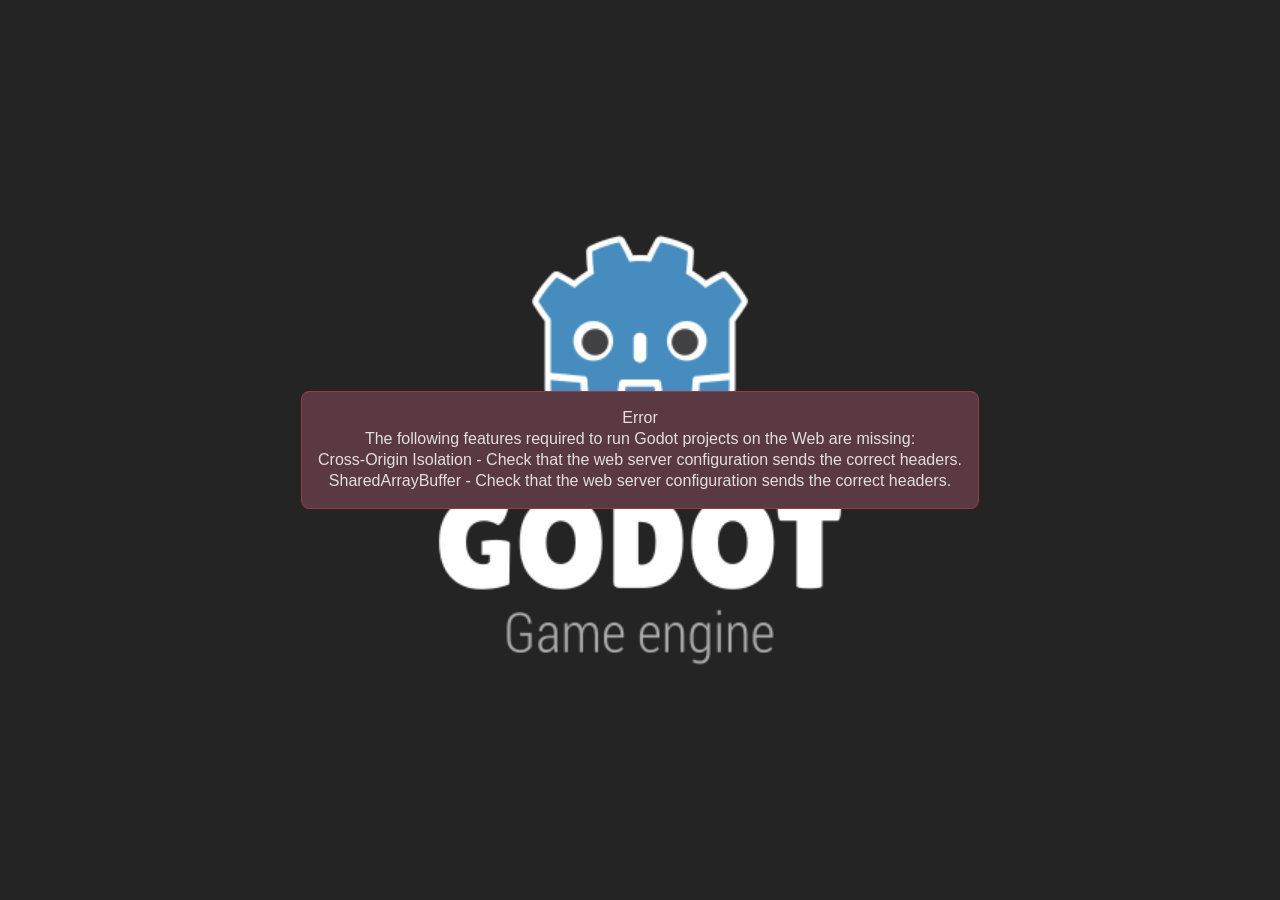
==== Juego.html @ b8db70d5 "cambiosjuego" ====
<!DOCTYPE html>
<html lang="en">
	<head>
		<meta charset="utf-8">
		<meta name="viewport" content="width=device-width, user-scalable=no, initial-scale=1.0">
		<title>Juego 2D</title>
		<style>
html, body, #canvas {
	margin: 0;
	padding: 0;
	border: 0;
}

body {
	color: white;
	background-color: black;
	overflow: hidden;
	touch-action: none;
}

#canvas {
	display: block;
}

#canvas:focus {
	outline: none;
}

#status, #status-splash, #status-progress {
	position: absolute;
	left: 0;
	right: 0;
}

#status, #status-splash {
	top: 0;
	bottom: 0;
}

#status {
	background-color: #242424;
	display: flex;
	flex-direction: column;
	justify-content: center;
	align-items: center;
	visibility: hidden;
}

#status-splash {
	max-height: 100%;
	max-width: 100%;
	margin: auto;
}

#status-splash.show-image--false {
	display: none;
}

#status-splash.fullsize--true {
	height: 100%;
	width: 100%;
	object-fit: contain;
}

#status-splash.use-filter--false {
	image-rendering: pixelated;
}

#status-progress, #status-notice {
	display: none;
}

#status-progress {
	bottom: 10%;
	width: 50%;
	margin: 0 auto;
}

#status-notice {
	background-color: #5b3943;
	border-radius: 0.5rem;
	border: 1px solid #9b3943;
	color: #e0e0e0;
	font-family: 'Noto Sans', 'Droid Sans', Arial, sans-serif;
	line-height: 1.3;
	margin: 0 2rem;
	overflow: hidden;
	padding: 1rem;
	text-align: center;
	z-index: 1;
}
		</style>
		<link id="-gd-engine-icon" rel="icon" type="image/png" href="Juego.icon.png" />
<link rel="apple-touch-icon" href="Juego.apple-touch-icon.png"/>

	</head>
	<body>
		<canvas id="canvas">
			Your browser does not support the canvas tag.
		</canvas>

		<noscript>
			Your browser does not support JavaScript.
		</noscript>

		<div id="status">
			<img id="status-splash" class="show-image--true fullsize--true use-filter--true" src="Juego.png" alt="">
			<progress id="status-progress"></progress>
			<div id="status-notice"></div>
		</div>

		<script src="Juego.js"></script>
		<script>
const GODOT_CONFIG = {"args":[],"canvasResizePolicy":2,"emscriptenPoolSize":8,"ensureCrossOriginIsolationHeaders":true,"executable":"Juego","experimentalVK":false,"fileSizes":{"Juego.pck":36289632,"Juego.wasm":1656762},"focusCanvas":true,"gdextensionLibs":[],"godotPoolSize":4};
const GODOT_THREADS_ENABLED = true;
const engine = new Engine(GODOT_CONFIG);

(function () {
	const statusOverlay = document.getElementById('status');
	const statusProgress = document.getElementById('status-progress');
	const statusNotice = document.getElementById('status-notice');

	let initializing = true;
	let statusMode = '';

	function setStatusMode(mode) {
		if (statusMode === mode || !initializing) {
			return;
		}
		if (mode === 'hidden') {
			statusOverlay.remove();
			initializing = false;
			return;
		}
		statusOverlay.style.visibility = 'visible';
		statusProgress.style.display = mode === 'progress' ? 'block' : 'none';
		statusNotice.style.display = mode === 'notice' ? 'block' : 'none';
		statusMode = mode;
	}

	function setStatusNotice(text) {
		while (statusNotice.lastChild) {
			statusNotice.removeChild(statusNotice.lastChild);
		}
		const lines = text.split('\n');
		lines.forEach((line) => {
			statusNotice.appendChild(document.createTextNode(line));
			statusNotice.appendChild(document.createElement('br'));
		});
	}

	function displayFailureNotice(err) {
		console.error(err);
		if (err instanceof Error) {
			setStatusNotice(err.message);
		} else if (typeof err === 'string') {
			setStatusNotice(err);
		} else {
			setStatusNotice('An unknown error occurred.');
		}
		setStatusMode('notice');
		initializing = false;
	}

	const missing = Engine.getMissingFeatures({
		threads: GODOT_THREADS_ENABLED,
	});

	if (missing.length !== 0) {
		if (GODOT_CONFIG['serviceWorker'] && GODOT_CONFIG['ensureCrossOriginIsolationHeaders'] && 'serviceWorker' in navigator) {
			let serviceWorkerRegistrationPromise;
			try {
				serviceWorkerRegistrationPromise = navigator.serviceWorker.getRegistration();
			} catch (err) {
				serviceWorkerRegistrationPromise = Promise.reject(new Error('Service worker registration failed.'));
			}
			// There's a chance that installing the service worker would fix the issue
			Promise.race([
				serviceWorkerRegistrationPromise.then((registration) => {
					if (registration != null) {
						return Promise.reject(new Error('Service worker already exists.'));
					}
					return registration;
				}).then(() => engine.installServiceWorker()),
				// For some reason, `getRegistration()` can stall
				new Promise((resolve) => {
					setTimeout(() => resolve(), 2000);
				}),
			]).then(() => {
				// Reload if there was no error.
				window.location.reload();
			}).catch((err) => {
				console.error('Error while registering service worker:', err);
			});
		} else {
			// Display the message as usual
			const missingMsg = 'Error\nThe following features required to run Godot projects on the Web are missing:\n';
			displayFailureNotice(missingMsg + missing.join('\n'));
		}
	} else {
		setStatusMode('progress');
		engine.startGame({
			'onProgress': function (current, total) {
				if (current > 0 && total > 0) {
					statusProgress.value = current;
					statusProgress.max = total;
				} else {
					statusProgress.removeAttribute('value');
					statusProgress.removeAttribute('max');
				}
			},
		}).then(() => {
			setStatusMode('hidden');
		}, displayFailureNotice);
	}
}());
		</script>
	</body>
</html>
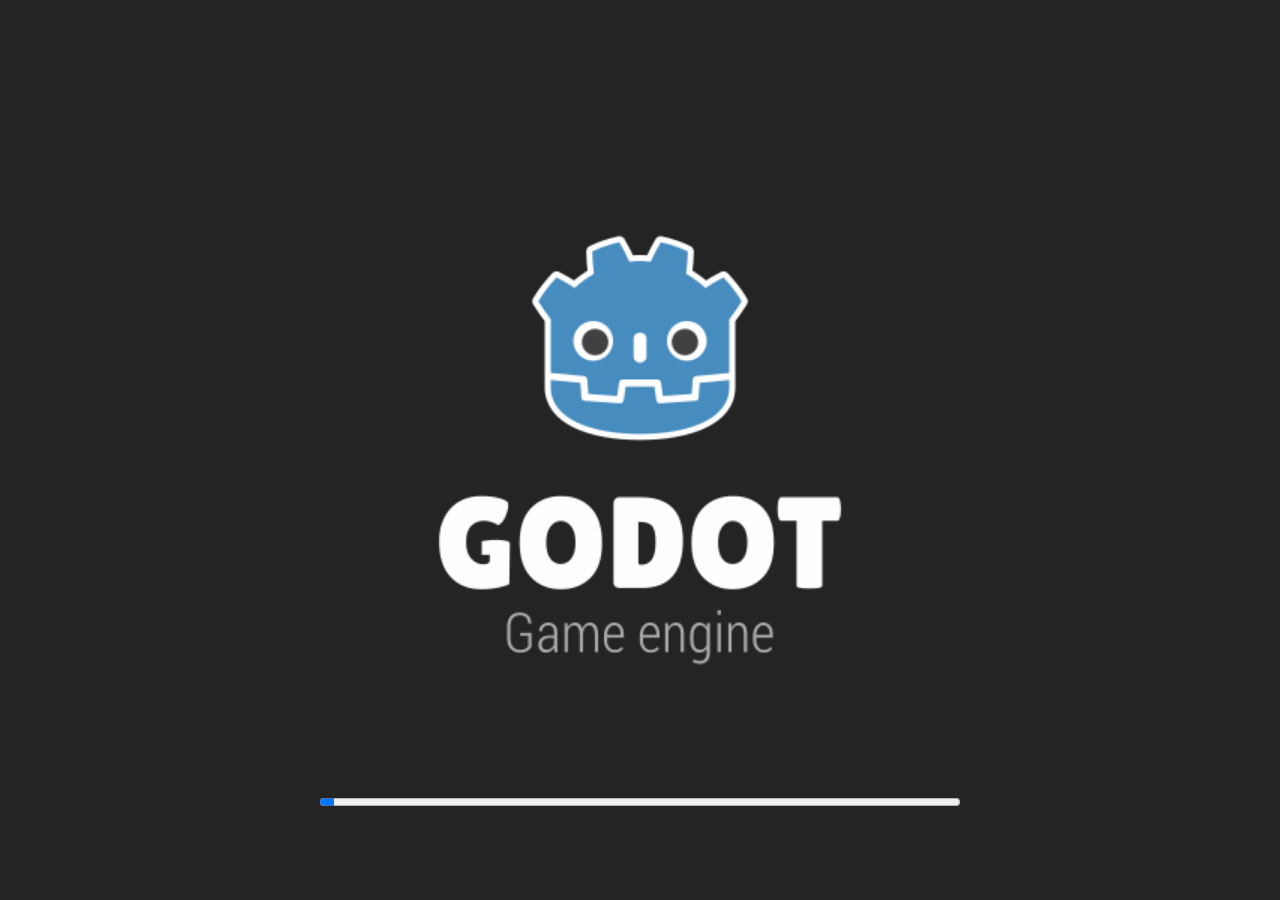
==== commit 41c8474e: "cambios" ====
--- a/Juego.html
+++ b/Juego.html
@@ -111,8 +111,8 @@
 
 		<script src="Juego.js"></script>
 		<script>
-const GODOT_CONFIG = {"args":[],"canvasResizePolicy":2,"emscriptenPoolSize":8,"ensureCrossOriginIsolationHeaders":true,"executable":"Juego","experimentalVK":false,"fileSizes":{"Juego.pck":36289632,"Juego.wasm":1656762},"focusCanvas":true,"gdextensionLibs":[],"godotPoolSize":4};
-const GODOT_THREADS_ENABLED = true;
+const GODOT_CONFIG = {"args":[],"canvasResizePolicy":2,"emscriptenPoolSize":8,"ensureCrossOriginIsolationHeaders":true,"executable":"Juego","experimentalVK":false,"fileSizes":{"Juego.pck":36289632,"Juego.wasm":36160334},"focusCanvas":true,"gdextensionLibs":[],"godotPoolSize":4};
+const GODOT_THREADS_ENABLED = false;
 const engine = new Engine(GODOT_CONFIG);
 
 (function () {
